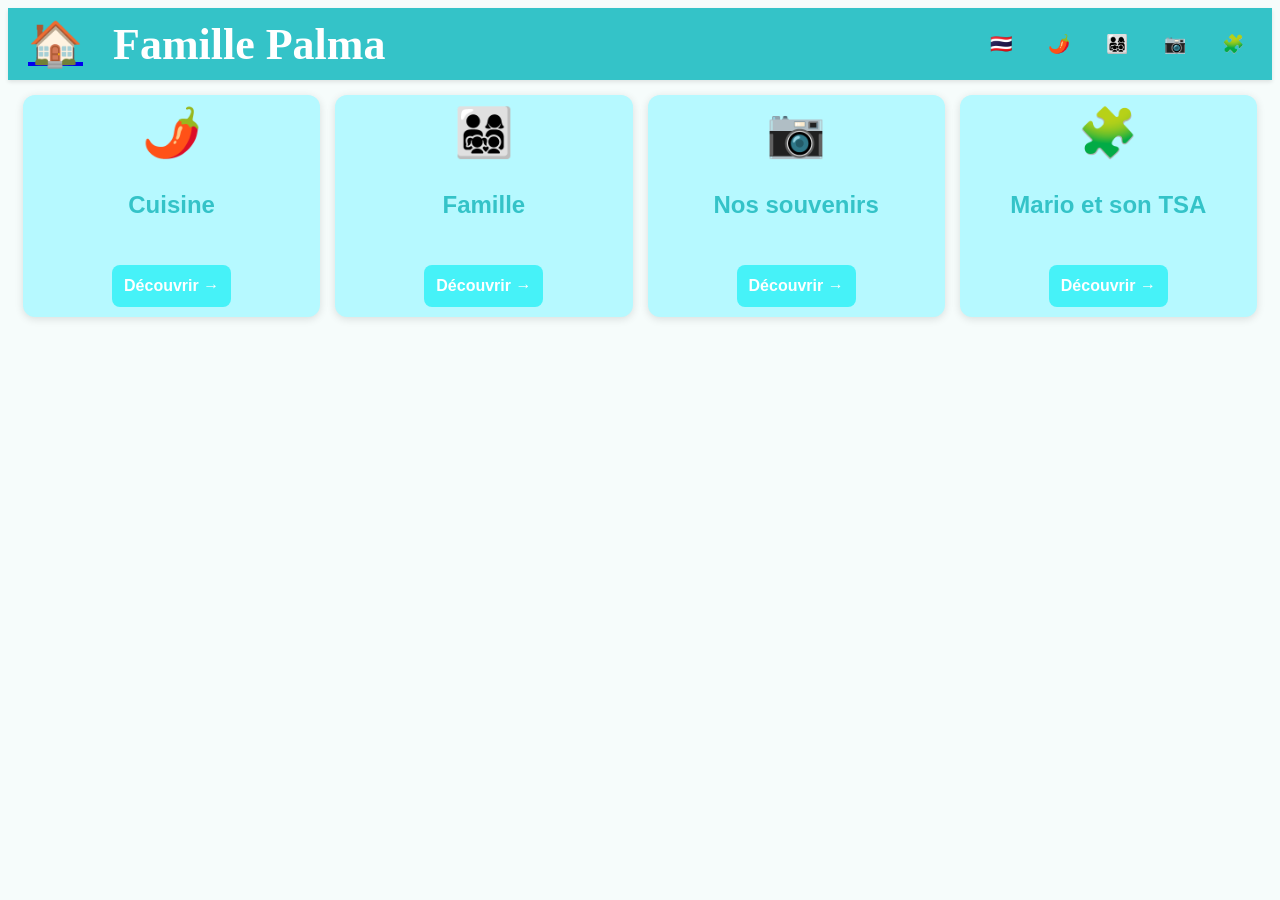
==== mario.html @ 4b1e8cd1 "Add files via upload" ====
<!DOCTYPE html>
<html lang="fr">

<!--TITRE-->

<head>
<meta charset="UTF-8">
<meta name="viewport"
content="width=device-width, initial-scale=1.0">

<title>Famille Palma</title>
<link rel="stylesheet" href="style.css">
</head>

<body>

<div id="header"></div>

<!--HISTOIRE-->

<main>
      <section class="cards">
        <div class="card">
        <div class="card-icon">🌶️</div>
        <h2>Cuisine</h2>
        <p class="card-description">Nos repas, nos recettes...</p>
        <a href="cuisine.html" class="btn"> Découvrir →</a>
        </div>
        <div class="card">
        <div class="card-icon">👨‍👩‍👧‍👦</div>
        <h2>Famille</h2>
        <p class="card-description">Les membres de notre famille...</p>
        <a href="famille.html" class="btn"> Découvrir →</a>
        </div>
        <div class="card">
        <div class="card-icon">📷</div>
        <h2>Nos souvenirs</h2>
        <p class="card-description">Nos photos souvenirs...</p>
        <a href="photos.html" class="btn"> Découvrir →</a>
        </div>
        <div class="card">
        <div class="card-icon">🧩</div>
        <h2>Mario et son TSA</h2>
        <p class="card-description">et son autisme...</p>
        <a href="mario.html" class="btn"> Découvrir →</a>
        </div>
        </section>



<button id="scrollTopBtn" title="Remonter en haut">↑</button>


</main>
<script src="script.js"></script>

</body>

</html>
---- style.css ----
body {background-color: #F6FCFB;
font-family: Arial, sans-serif;}
h1 {color: #194B63;
margin: 10px 0;
text-align: center;
font-size: 36px;}
p {margin-top: 20px;
font-size: 16px;}
h2 {color: #34C3C8;}
header {display: flex;
    justify-content: space-between;
    align-items: center;
    padding: 10px 20px;
    background-color: #34C3C8;
    color: white;
    font-size: 44px;
    font-weight: bold;
    box-shadow: 0 2px 4px rgba(0, 0, 0, 0.1);
    font-family: Cambria, Cochin, Georgia, Times, 'Times New Roman', serif, sans-serif;
    nav {font-size: 18px;}}
.branding {display: flex;
align-items: center;
gap: 30px;}
.hero {text-align: center;
    padding: 40px 20px;}
.hero p {text-align: justify;
    max-width: 900px;
    margin: 20px auto 0;
    line-height: 1.6;}
.hero img {max-width: 100%;
    height: auto;}
.photo {max-width: 40%;
    height: auto;
    margin: 20px auto;
    display: block;}
figure {width: 40%;
    max-width: 500px;
    margin: 20px auto;}
figure img {width: 40%;
    height: auto;
    display: block;}
.menu a {color: white;
    text-decoration: none;
    transition: 0.3s;
    margin: 0 8px;}
.menu a:hover {color: #194B63;}
.hero {border-radius: 20px;}
.cards {display: flex;
    gap: 15px;
    padding: 15px 15px;}
.card {background-color: rgb(182, 249, 255);
    padding: 10px;
    border-radius: 12px;
    box-shadow: 0 2px 8px rgba(0, 0, 0, 0.12);
    h2 {font-size: 24px;
    margin-bottom: 10px;
    text-align: center;}
    flex: 1;
    min-width: 170px;
    max-height: 250px;
    display: flex;
    flex-direction: column;}
.card-icon {font-size: 48px;
    margin-bottom: 10px;
    text-align: center;
    margin-top: auto}
.btn {display: inline-block;
    background-color: #46f2f8;
    color: white;
    padding: 12px 12px;
    border-radius: 8px;
    text-decoration: none;
    font-weight: bold;
    transition: 0.3s;
    align-self: center;
    margin-top: auto}
.btn:hover {background-color: #194B63;
    transform: scale(1.05);}
.card-description {opacity: 0;
    max-height: 0;
    overflow: hidden;
    transition: 0.3s;}
.card:hover .card-description {opacity: 1;
    max-height: 100px;}
.card {transition: 0.3s;}
.card:hover {transform: translateY(-10px);
box-shadow: inset 0 4px 6px rgba(225, 129, 129, 0.1);}
.membre {display: flex;
    align-items: center;
    gap: 40px;
    max-width: 1100px;
    margin: 40px auto;
    padding: 30px;
    background-color: #aef2f5;
    border-radius: 16px;
    box-shadow: 0 3px 10px rgba(0, 0, 0, 0.12);}
.membre-photo {width: 35%;
    margin: 0;
    perspective: 1200px;
    position: relative;}
.flip-card {
    position: relative;
    width: 100%;
    height: 320px;
}
.flip-card-inner {
    position: relative;
    width: 100%;
    height: 100%;
    transform-style: preserve-3d;
    -webkit-transform-style: preserve-3d;
    transition: transform 0.65s ease;
    -webkit-transition: -webkit-transform 0.65s ease;
    transform: rotateY(0deg);
}
.membre-photo:hover .flip-card-inner {
    transform: rotateY(180deg);
    -webkit-transform: rotateY(180deg);
}
.flip-card-front,
.flip-card-back {
    position: absolute;
    top: 0;
    left: 0;
    width: 100%;
    height: 100%;
    box-sizing: border-box;
    backface-visibility: hidden;
    -webkit-backface-visibility: hidden;
    border-radius: 16px;
    overflow: hidden;
    box-shadow: 0 6px 18px rgba(0, 0, 0, 0.12);
}
.flip-card-front {
    z-index: 2;
    transform: rotateY(0deg);
    background: #ffffff;
}
.flip-card-front img {
    width: 100%;
    height: 100%;
    object-fit: cover;
    display: block;
}
.flip-card-back {
    transform: rotateY(180deg);
    -webkit-transform: rotateY(180deg);
    background: linear-gradient(180deg, #34C3C8 0%, #aef2f5 100%);
    color: #0f2b3d;
    padding: 24px;
    display: flex;
    align-items: center;
    justify-content: center;
}
.card-back-content {
    width: 100%;
}
.card-back-content h3 {
    margin-top: 0;
    margin-bottom: 16px;
    color: #fff;
    font-size: 1.4rem;
}
.card-back-content p {
    margin: 8px 0;
    line-height: 1.45;
    color: #072334;
}
.card-back-content strong {
    color: #194B63;
}
.membre-texte {flex: 1;}
.membre-texte h2 {text-align: left;
    margin-top: 0;}
.membre-inverse {flex-direction: row-reverse;}
.plat {display: flex;
    align-items: center;
    gap: 40px;
    max-width: 1100px;
    margin: 40px auto;
    padding: 30px;
    background-color: #aef2f5;
    border-radius: 16px;
    box-shadow: 0 3px 10px rgba(0, 0, 0, 0.12);}
.plat-photo {width: 40%;
    margin: 0;}
.plat-photo img {width: 100%;
    height: auto;
    display: block;
    border-radius: 12px;}
.plat-texte {flex: 1;}
.plat-texte h2 {margin-top: 0;
    text-align: left;}
.plat-inverse {flex-direction: row-reverse;}
.galerie {display: grid;
    grid-template-columns: repeat(3, 1fr);
    gap: 20px;
    max-width: 1200px;
    margin: 40px auto;
    padding: 20px;}
.photo {margin: 0;
    overflow: hidden;
    background-color: white;
    border-radius: 12px;
    box-shadow: 0 3px 10px rgba(0, 0, 0, 0.12);}
.photo img {width: 100%;
    height: 250px;
    object-fit: cover;
    display: block;
    cursor: pointer;}
.photo figcaption {padding: 12px;
    text-align: center;}
.lightbox {display: none;
    position: fixed;
    inset: 0;
    background-color: rgba(0, 0, 0, 0.85);
    align-items: center;
    justify-content: center;
    padding: 30px;
    z-index: 1000;}
.lightbox.show {display: flex;}
.lightbox img {max-width: 90%;
    max-height: 90%;
    object-fit: contain;
    border-radius: 8px;}
.lightbox-close {position: absolute;
    top: 20px;
    right: 30px;
    border: none;
    background: none;
    color: white;
    font-size: 45px;
    cursor: pointer;}
.menu-toggle {display: none;}
.menu {display: flex;
    gap: 20px;}
.img {max-width: 50%;
    height: 250px;
    display: block;}
.treasure-image {
    max-width: 40%;
    height: auto;
    display: block;
    margin: 20px auto;
}
@media (max-width: 768px) {.cards {
        flex-direction: row;
        justify-content: center;
        flex-wrap: wrap;
        gap: 10px;}
    .card {
        min-width: 0;
        width: 55px;
        padding: 10px;
        background: none;
        box-shadow: none;}
    .card h2,
    .card-description,
    .card .btn {display: none;}
    .card-icon {font-size: 30px;}
    header {position: relative;
        padding: 12px 16px;}
    .branding {gap: 8px;}
    .titre {font-size: 24px;}
    .logo {font-size: 28px;}
    .menu-toggle {display: block;
        border: none;
        background: none;
        color: white;
        font-size: 32px;
        cursor: pointer;}
    .menu {display: none;
        position: absolute;
        top: 100%;
        left: 0;
        right: 0;
        justify-content: space-evenly;
        align-items: center;
        padding: 14px;
        background-color: #34C3C8;
        box-shadow: 0 4px 8px rgba(0, 0, 0, 0.15);
        z-index: 100;}
    .menu.show {display: flex;}
    .menu a {font-size: 30px;
        text-decoration: none;}
    .cards {display: none;}
}




#scrollTopBtn {
    position: fixed;
    bottom: 20px;
    right: 20px;
    z-index: 1000;
    border: none;
    outline: none;
    background-color: #34C3C8;
    color: white;
    cursor: pointer;
    padding: 12px 15px;
    border-radius: 50%;
    font-size: 20px;
    opacity: 0;
    visibility: hidden;
    transition: opacity 0.3s ease, visibility 0.3s ease;
}

#scrollTopBtn.show {
    opacity: 1;
    visibility: visible;
}

#scrollTopBtn:hover {
    background-color: #194B63;
}

.secret-button {
    position: fixed;
    bottom: 20px;
    right: 20px;
    width: 40px;
    height: 40px;
    border-radius: 50%;
    background-color: rgba(52, 195, 200, 0);
    cursor: pointer;
    display: inline-flex;
    align-items: center;
    justify-content: center;
    transition: background-color 0.3s ease, transform 0.3s ease;
    z-index: 1000;
}

.secret-button:hover {
    background-color: rgba(52, 195, 200, 0.25);
    transform: scale(1.05);
}

.secret-button::after {
    content: "🔒";
    color: #ffffff;
    opacity: 0;
    transition: opacity 0.2s ease;
}

.secret-button:hover::after {
    opacity: 1;
}

@media (max-width: 768px) {
    .secret-button {
        bottom: 15px;
        right: 15px;
        width: 36px;
        height: 36px;
    }
}
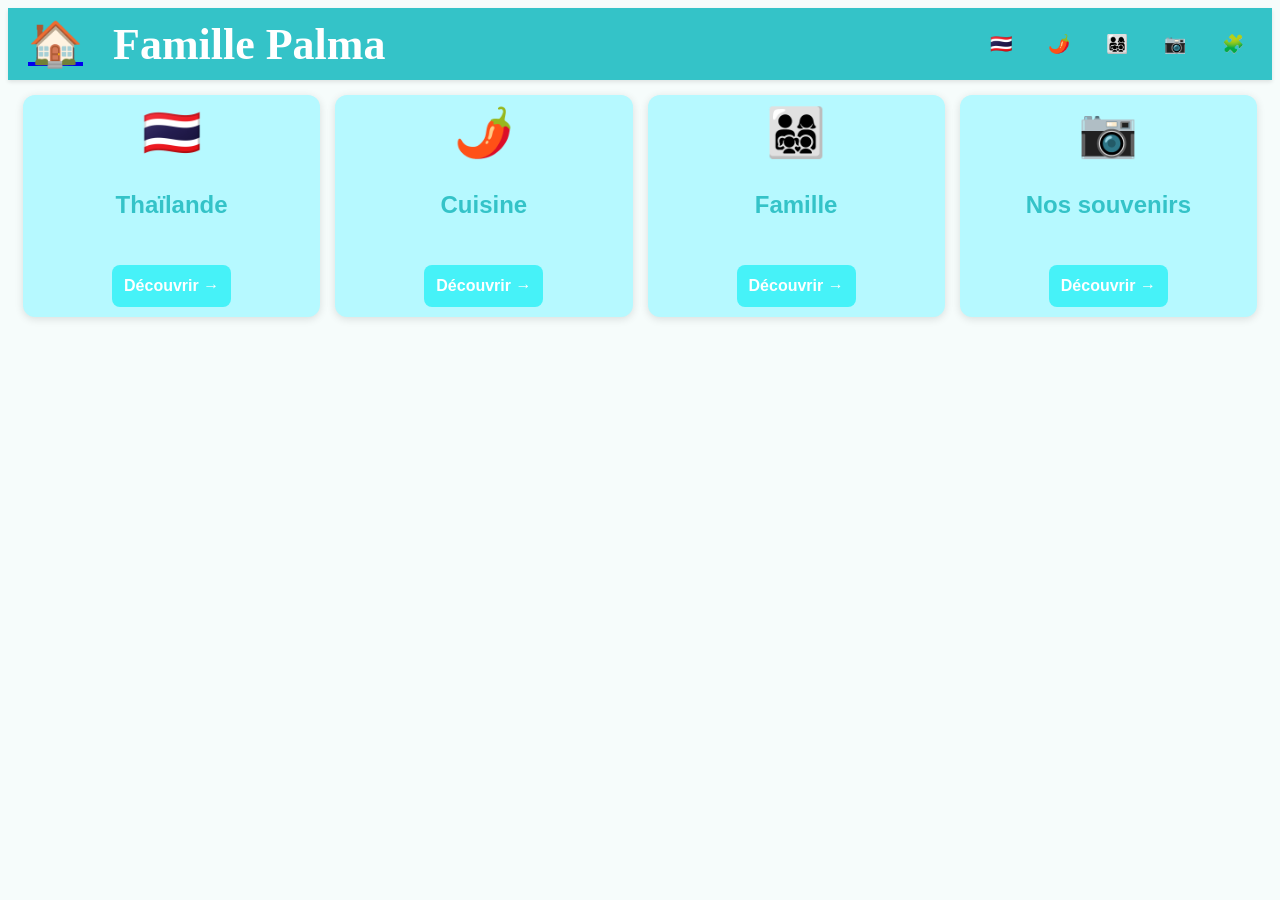
==== commit 4150c7b8: "Add files via upload" ====
--- a/mario.html
+++ b/mario.html
@@ -19,7 +19,14 @@
 <!--HISTOIRE-->
 
 <main>
+ <main>
       <section class="cards">
+         <div class="card">
+        <div class="card-icon">🇹🇭</div>
+        <h2>Thaïlande</h2>
+        <p class="card-description">Nos racines, notre deuxième maison...</p>
+        <a href="thailande.html" class="btn"> Découvrir →</a>
+        </div>
         <div class="card">
         <div class="card-icon">🌶️</div>
         <h2>Cuisine</h2>
@@ -38,12 +45,6 @@
         <p class="card-description">Nos photos souvenirs...</p>
         <a href="photos.html" class="btn"> Découvrir →</a>
         </div>
-        <div class="card">
-        <div class="card-icon">🧩</div>
-        <h2>Mario et son TSA</h2>
-        <p class="card-description">et son autisme...</p>
-        <a href="mario.html" class="btn"> Découvrir →</a>
-        </div>
         </section>
 
 
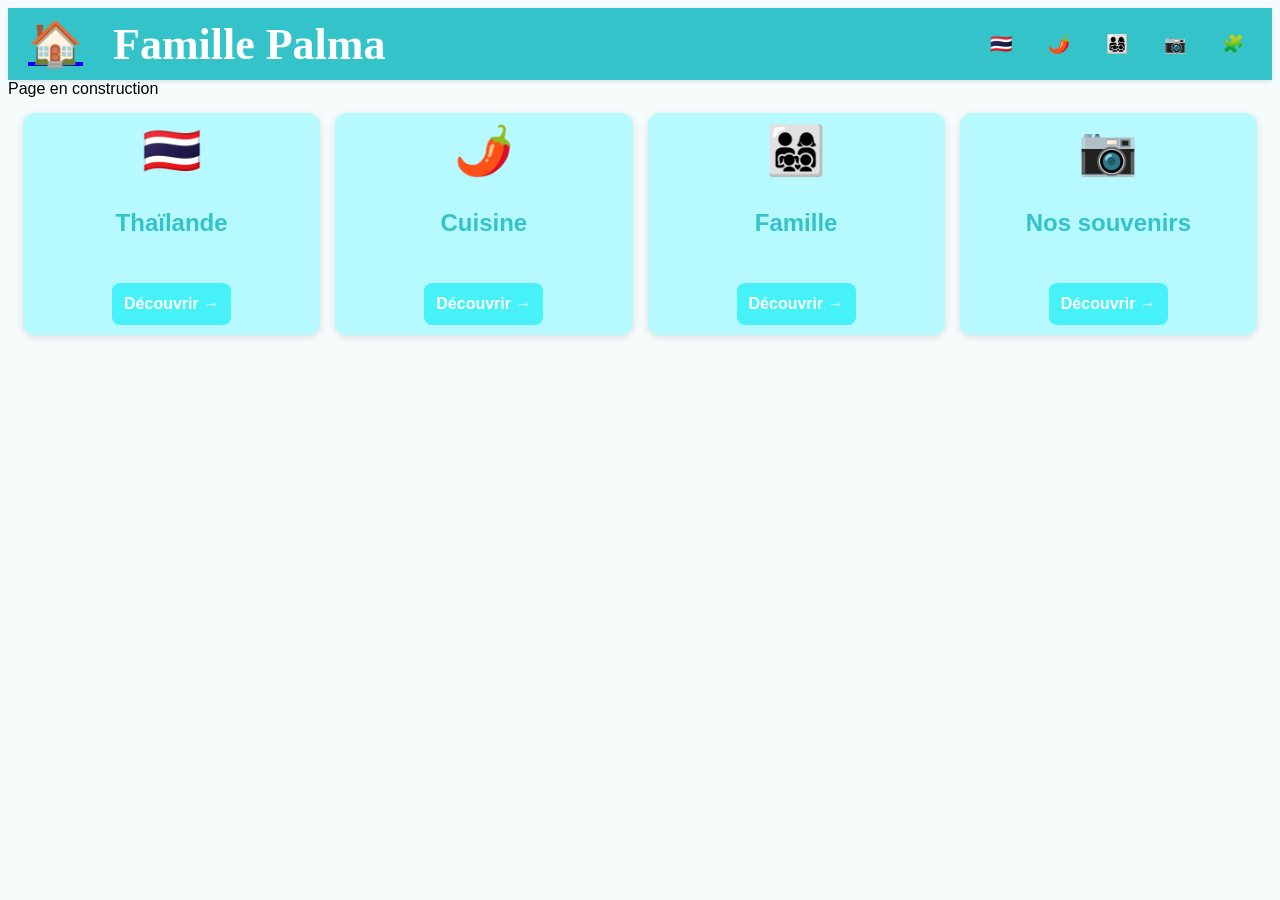
==== commit ca6cf28d: "Add files via upload" ====
--- a/mario.html
+++ b/mario.html
@@ -15,6 +15,7 @@
 <body>
 
 <div id="header"></div>
+<div class="page-banner">Page en construction</div>
 
 <!--HISTOIRE-->
 
